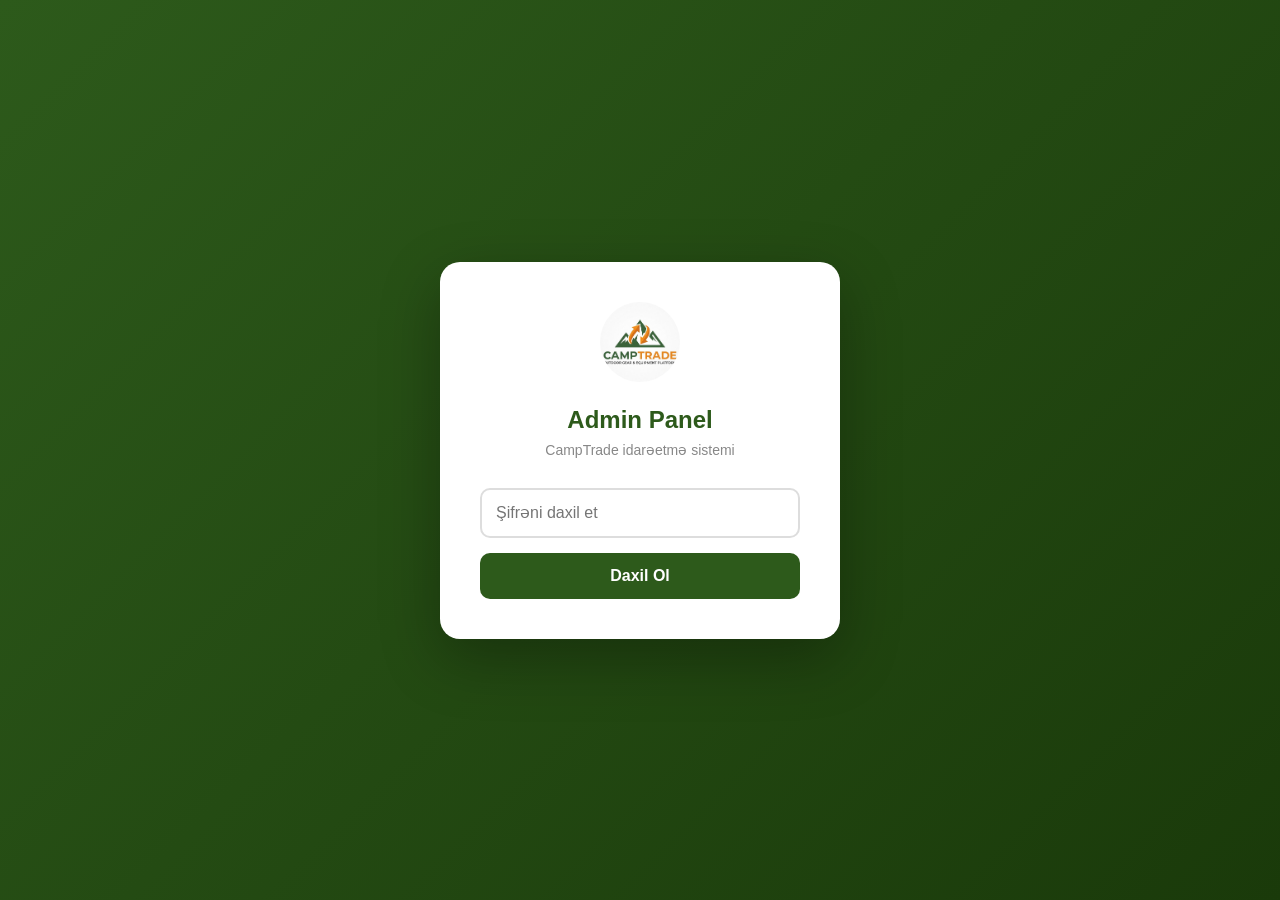
==== admin.html @ 091286c0 "bloglar" ====
<!DOCTYPE html>
<html lang="az">
<head>
    <meta charset="UTF-8">
    <meta name="viewport" content="width=device-width, initial-scale=1.0">
    <title>CampTrade Admin Panel</title>
    <style>
        * { margin: 0; padding: 0; box-sizing: border-box; }
        body { font-family: 'Segoe UI', sans-serif; background: #f0f4f0; }

        .login-screen {
            min-height: 100vh;
            display: flex;
            align-items: center;
            justify-content: center;
            background: linear-gradient(135deg, #2d5a1b, #1a3a0a);
        }

        .login-box {
            background: white;
            padding: 40px;
            border-radius: 20px;
            width: 100%;
            max-width: 400px;
            text-align: center;
            box-shadow: 0 20px 60px rgba(0,0,0,0.3);
        }

        .login-box img { height: 80px; width: 80px; border-radius: 50%; object-fit: cover; margin-bottom: 20px; }
        .login-box h2 { color: #2d5a1b; margin-bottom: 8px; font-size: 24px; }
        .login-box p { color: #888; margin-bottom: 30px; font-size: 14px; }

        .login-box input {
            width: 100%; padding: 14px; border: 2px solid #ddd;
            border-radius: 10px; font-size: 16px; margin-bottom: 15px;
            outline: none; transition: border-color 0.3s;
        }
        .login-box input:focus { border-color: #2d5a1b; }

        .login-btn {
            width: 100%; padding: 14px; background: #2d5a1b; color: white;
            border: none; border-radius: 10px; font-size: 16px; font-weight: 700;
            cursor: pointer; transition: background 0.3s;
        }
        .login-btn:hover { background: #f5a623; }
        .error-msg { color: red; font-size: 13px; margin-top: 10px; display: none; }

        .admin-panel { display: none; }

        .admin-header {
            background: #2d5a1b; color: white; padding: 15px 30px;
            display: flex; justify-content: space-between; align-items: center;
        }
        .admin-header img { height: 45px; width: 45px; border-radius: 50%; object-fit: cover; }
        .admin-header h1 { font-size: 20px; margin-left: 15px; }
        .admin-header-left { display: flex; align-items: center; }

        .logout-btn {
            background: rgba(255,255,255,0.2); color: white; border: none;
            padding: 8px 16px; border-radius: 8px; cursor: pointer;
            font-size: 14px; transition: background 0.3s;
        }
        .logout-btn:hover { background: #f5a623; }

        .admin-content { max-width: 900px; margin: 40px auto; padding: 0 20px; }

        .tabs { display: flex; gap: 10px; margin-bottom: 30px; flex-wrap: wrap; }

        .tab-btn {
            padding: 10px 25px; border: 2px solid #ddd; background: white;
            border-radius: 25px; cursor: pointer; font-size: 15px; font-weight: 600;
            color: #555; transition: all 0.3s;
        }
        .tab-btn.active { background: #2d5a1b; border-color: #2d5a1b; color: white; }

        .form-card {
            background: white; border-radius: 15px; padding: 35px;
            box-shadow: 0 3px 15px rgba(0,0,0,0.08); margin-bottom: 30px;
        }
        .form-card h2 { color: #2d5a1b; margin-bottom: 25px; font-size: 22px; }

        .form-group { margin-bottom: 20px; }
        .form-group label { display: block; font-weight: 600; color: #333; margin-bottom: 8px; font-size: 14px; }

        .form-group input,
        .form-group textarea,
        .form-group select {
            width: 100%; padding: 12px 15px; border: 2px solid #ddd;
            border-radius: 10px; font-size: 15px; outline: none;
            transition: border-color 0.3s; font-family: inherit;
        }
        .form-group input:focus,
        .form-group textarea:focus,
        .form-group select:focus { border-color: #2d5a1b; }
        .form-group textarea { height: 100px; resize: vertical; }

        .form-row { display: grid; grid-template-columns: 1fr 1fr; gap: 20px; }

        .photo-upload-area {
            border: 2px dashed #ddd; border-radius: 10px; padding: 25px;
            text-align: center; cursor: pointer; transition: all 0.3s; position: relative;
        }
        .photo-upload-area:hover { border-color: #2d5a1b; background: #f9fff9; }
        .photo-upload-area input[type="file"] {
            position: absolute; top: 0; left: 0; width: 100%; height: 100%;
            opacity: 0; cursor: pointer; border: none; padding: 0;
        }
        .photo-upload-area .upload-icon { font-size: 35px; margin-bottom: 8px; }
        .photo-upload-area p { color: #888; font-size: 14px; }

        .photo-previews { display: flex; gap: 10px; flex-wrap: wrap; margin-top: 15px; }
        .photo-previews img { width: 80px; height: 80px; object-fit: cover; border-radius: 8px; border: 2px solid #ddd; }

        .submit-btn {
            width: 100%; padding: 15px; background: #f5a623; color: white; border: none;
            border-radius: 10px; font-size: 17px; font-weight: 700; cursor: pointer;
            transition: background 0.3s, transform 0.2s; margin-top: 10px;
        }
        .submit-btn:hover { background: #e09515; transform: translateY(-2px); }
        .submit-btn:disabled { background: #ccc; cursor: not-allowed; transform: none; }

        .success-msg {
            background: #e8f5e9; border: 2px solid #2d5a1b; color: #2d5a1b;
            padding: 15px 20px; border-radius: 10px; margin-top: 15px;
            display: none; font-weight: 600; text-align: center;
        }

        .product-item {
            background: white; border-radius: 12px; padding: 15px 20px;
            margin-bottom: 15px; display: flex; align-items: center;
            gap: 15px; box-shadow: 0 2px 10px rgba(0,0,0,0.06);
        }
        .product-item img { width: 70px; height: 70px; object-fit: cover; border-radius: 8px; background: #eee; }
        .product-item-info { flex: 1; }
        .product-item-info h3 { font-size: 16px; color: #222; margin-bottom: 4px; }
        .product-item-info p { font-size: 13px; color: #888; }
        .product-item-price { font-size: 18px; font-weight: 700; color: #f5a623; white-space: nowrap; }

        .delete-btn {
            background: #ffe5e5; color: #e53e3e; border: none; padding: 8px 14px;
            border-radius: 8px; cursor: pointer; font-size: 13px; font-weight: 600;
            transition: background 0.3s; white-space: nowrap;
        }
        .delete-btn:hover { background: #e53e3e; color: white; }
        .empty-list { text-align: center; padding: 40px; color: #aaa; font-size: 15px; }
        .loading-spinner { text-align: center; padding: 15px; color: #888; display: none; }

        .blog-editor-toolbar {
            background: #f5f5f5; padding: 8px 12px; display: flex;
            gap: 8px; flex-wrap: wrap; border-bottom: 1px solid #ddd;
        }
        .blog-editor-toolbar button {
            background: white; border: 1px solid #ddd; padding: 5px 10px;
            border-radius: 5px; cursor: pointer; font-size: 14px; transition: background 0.2s;
        }
        .blog-editor-toolbar button:hover { background: #e8f5e9; }

        .blog-editor-body {
            padding: 15px; min-height: 300px; outline: none;
            font-size: 15px; line-height: 1.8; font-family: 'Segoe UI', sans-serif;
        }

        @media (max-width: 600px) {
            .form-row { grid-template-columns: 1fr; }
            .admin-content { padding: 0 15px; }
            .product-item { flex-wrap: wrap; }
        }
    </style>
</head>
<body>

<div class="login-screen" id="loginScreen">
    <div class="login-box">
        <img src="images/logo.jpeg" alt="CampTrade">
        <h2>Admin Panel</h2>
        <p>CampTrade idarəetmə sistemi</p>
        <input type="password" id="passwordInput" placeholder="Şifrəni daxil et"
               onkeypress="if(event.key==='Enter') login()">
        <button class="login-btn" onclick="login()">Daxil Ol</button>
        <p class="error-msg" id="errorMsg">❌ Şifrə səhvdir!</p>
    </div>
</div>

<div class="admin-panel" id="adminPanel">
    <div class="admin-header">
        <div class="admin-header-left">
            <img src="images/logo.jpeg" alt="CampTrade">
            <h1>CampTrade Admin Panel</h1>
        </div>
        <button class="logout-btn" onclick="logout()">🚪 Çıxış</button>
    </div>

    <div class="admin-content">
        <div class="tabs">
            <button class="tab-btn active" onclick="showTab('addProduct', this)">➕ Məhsul Əlavə Et</button>
            <button class="tab-btn" onclick="showTab('satisList', this)">🛒 Satılıq</button>
            <button class="tab-btn" onclick="showTab('kirayeList', this)">⛺ Kirayə</button>
            <button class="tab-btn" onclick="showTab('addBlog', this)">📝 Blog Əlavə Et</button>
            <button class="tab-btn" onclick="showTab('blogList', this)">📰 Bloglar</button>
        </div>

        <!-- ADD PRODUCT -->
        <div id="addProduct">
            <div class="form-card">
                <h2>➕ Yeni Məhsul Əlavə Et</h2>

                <div class="form-group">
                    <label>📦 Kateqoriya</label>
                    <select id="category" onchange="toggleCondition()">
                        <option value="satis">🛒 Satılıq</option>
                        <option value="kiraye">⛺ Kirayə</option>
                    </select>
                </div>

                <div class="form-group">
                    <label>📝 Məhsul Adı</label>
                    <input type="text" id="productName" placeholder="Məs: Coleman 4 Nəfərlik Çadır">
                </div>

                <div class="form-row">
                    <div class="form-group">
                        <label>💰 Qiymət (AZN)</label>
                        <input type="number" id="productPrice" placeholder="Məs: 150">
                    </div>
                    <div class="form-group" id="conditionGroup">
                        <label>✅ Vəziyyət</label>
                        <select id="productCondition">
                            <option value="Yeni">🟢 Yeni</option>
                            <option value="İşlənmiş - Əla">🟡 İşlənmiş - Əla</option>
                            <option value="İşlənmiş - Yaxşı">🟠 İşlənmiş - Yaxşı</option>
                        </select>
                    </div>
                </div>

                <div class="form-group">
                    <label>📋 Məhsul Haqqında</label>
                    <textarea id="productDesc" placeholder="Məhsul haqqında ətraflı məlumat yazın..."></textarea>
                </div>

                <div class="form-group">
                    <label>📱 WhatsApp Nömrə</label>
                    <input type="text" id="productWhatsapp" placeholder="Məs: 994501234567">
                </div>

                <div class="form-group">
                    <label>📷 Məhsul Şəkilləri (bir neçə şəkil seçə bilərsən)</label>
                    <div class="photo-upload-area">
                        <input type="file" id="photoFiles" accept="image/*" multiple onchange="previewPhotos(this)">
                        <div class="upload-icon">📸</div>
                        <p>Şəkil yükləmək üçün bura bas</p>
                        <p style="font-size:12px; color:#aaa; margin-top:5px">Bir neçə şəkil seçə bilərsən</p>
                    </div>
                    <div class="photo-previews" id="photoPreviews"></div>
                </div>

                <button class="submit-btn" id="submitBtn" onclick="addProduct()">✅ Məhsulu Əlavə Et</button>
                <div class="loading-spinner" id="loadingSpinner">⏳ Şəkillər yüklənir...</div>
                <div class="success-msg" id="successMsg">🎉 Məhsul uğurla əlavə edildi!</div>
            </div>
        </div>

        <!-- SATIS LIST -->
        <div id="satisList" style="display:none">
            <div class="form-card">
                <h2>🛒 Satılıq Məhsullar</h2>
                <div id="satisListContent"><div class="empty-list">⏳ Yüklənir...</div></div>
            </div>
        </div>

        <!-- KIRAYE LIST -->
        <div id="kirayeList" style="display:none">
            <div class="form-card">
                <h2>⛺ Kirayə Məhsullar</h2>
                <div id="kirayeListContent"><div class="empty-list">⏳ Yüklənir...</div></div>
            </div>
        </div>

        <!-- ADD BLOG -->
        <div id="addBlog" style="display:none">
            <div class="form-card">
                <h2>📝 Yeni Blog Yazısı</h2>

                <div class="form-group">
                    <label>📌 Başlıq</label>
                    <input type="text" id="blogTitle" placeholder="Məs: Kempinqə Gedərkən Nə Lazımdır?">
                </div>

                <div class="form-row">
                    <div class="form-group">
                        <label>🏷️ Kateqoriya</label>
                        <select id="blogCategory">
                            <option value="Başlanğıc">🔰 Başlanğıc</option>
                            <option value="Avadanlıq">🎒 Avadanlıq</option>
                            <option value="Azərbaycan">🇦🇿 Azərbaycan</option>
                            <option value="Təcrübə">🏔️ Təcrübə</option>
                        </select>
                    </div>
                    <div class="form-group">
                        <label>⏱️ Oxuma müddəti</label>
                        <input type="text" id="blogReadTime" placeholder="Məs: 5 dəq oxu">
                    </div>
                </div>

                <div class="form-group">
                    <label>📷 Kapaq Şəkli</label>
                    <div class="photo-upload-area">
                        <input type="file" id="blogPhotoFile" accept="image/*" onchange="previewBlogPhoto(this)">
                        <div class="upload-icon">📸</div>
                        <p>Şəkil yükləmək üçün bura bas</p>
                    </div>
                    <img id="blogPhotoPreview" style="width:100%; max-height:200px; object-fit:cover; border-radius:8px; margin-top:10px; display:none;" alt="preview">
                    <input type="text" id="blogPhotoUrl" placeholder="Və ya şəkil linki yapışdır" style="margin-top:10px; width:100%; padding:12px; border:2px solid #ddd; border-radius:10px; font-size:15px; outline:none; font-family:inherit;">
                </div>

                <div class="form-group">
                    <label>✍️ Məqalə Mətni</label>
                    <div style="border:2px solid #ddd; border-radius:10px; overflow:hidden;">
                        <div class="blog-editor-toolbar">
                            <button type="button" onclick="formatText('bold')"><b>B</b></button>
                            <button type="button" onclick="formatText('italic')"><i>I</i></button>
                            <button type="button" onclick="insertHeading()">H2</button>
                            <button type="button" onclick="insertList()">• List</button>
                            <button type="button" onclick="insertTip()" style="background:#e8f5e9; color:#2d5a1b; border-color:#2d5a1b;">💡 Tip</button>
                        </div>
                        <div id="blogContent" class="blog-editor-body" contenteditable="true">
                            Buraya məqalənizi yazın...
                        </div>
                    </div>
                </div>

                <button class="submit-btn" id="blogSubmitBtn" onclick="addBlog()">✅ Blogu Yayımla</button>
                <div class="loading-spinner" id="blogSpinner">⏳ Yüklənir...</div>
                <div class="success-msg" id="blogSuccessMsg">🎉 Blog uğurla yayımlandı!</div>
            </div>
        </div>

        <!-- BLOG LIST -->
        <div id="blogList" style="display:none">
            <div class="form-card">
                <h2>📰 Bütün Blog Yazıları</h2>
                <div id="blogListContent"><div class="empty-list">⏳ Yüklənir...</div></div>
            </div>
        </div>

    </div>
</div>

<script>
    var ADMIN_PASSWORD = "camptrade2026";
    var SUPABASE_URL = "https://iupwahtmnybxrowbkcfs.supabase.co";
    var SUPABASE_KEY = "eyJhbGciOiJIUzI1NiIsInR5cCI6IkpXVCJ9.eyJpc3MiOiJzdXBhYmFzZSIsInJlZiI6Iml1cHdhaHRtbnlieHJvd2JrY2ZzIiwicm9sZSI6ImFub24iLCJpYXQiOjE3ODAzMTU3MDksImV4cCI6MjA5NTg5MTcwOX0.QG1fL54mB8-mMKhb3Amc7W7yhTAfo3mCP5UubdVqw4E";
    var IMGBB_KEY = "1a08b81b0667fea48665bf27e5b35541";

    function login() {
        var pass = document.getElementById('passwordInput').value;
        if (pass === ADMIN_PASSWORD) {
            document.getElementById('loginScreen').style.display = 'none';
            document.getElementById('adminPanel').style.display = 'block';
        } else {
            document.getElementById('errorMsg').style.display = 'block';
        }
    }

    function logout() {
        document.getElementById('loginScreen').style.display = 'flex';
        document.getElementById('adminPanel').style.display = 'none';
        document.getElementById('passwordInput').value = '';
    }

    function showTab(tab, btn) {
        ['addProduct','satisList','kirayeList','addBlog','blogList'].forEach(function(t) {
            document.getElementById(t).style.display = 'none';
        });
        document.querySelectorAll('.tab-btn').forEach(function(b) { b.classList.remove('active'); });
        document.getElementById(tab).style.display = 'block';
        btn.classList.add('active');
        if (tab === 'satisList') loadList('satis');
        if (tab === 'kirayeList') loadList('kiraye');
        if (tab === 'blogList') loadBlogList();
    }

    function toggleCondition() {
        var cat = document.getElementById('category').value;
        document.getElementById('conditionGroup').style.display = cat === 'satis' ? 'block' : 'none';
    }

    function previewPhotos(input) {
        var container = document.getElementById('photoPreviews');
        container.innerHTML = '';
        Array.from(input.files).forEach(function(file) {
            var reader = new FileReader();
            reader.onload = function(e) {
                var img = document.createElement('img');
                img.src = e.target.result;
                container.appendChild(img);
            };
            reader.readAsDataURL(file);
        });
    }

    function previewBlogPhoto(input) {
        if (input.files && input.files[0]) {
            var reader = new FileReader();
            reader.onload = function(e) {
                var preview = document.getElementById('blogPhotoPreview');
                preview.src = e.target.result;
                preview.style.display = 'block';
                document.getElementById('blogPhotoUrl').value = '';
            };
            reader.readAsDataURL(input.files[0]);
        }
    }

    function formatText(cmd) {
        document.execCommand(cmd, false, null);
        document.getElementById('blogContent').focus();
    }

    function insertHeading() {
        document.execCommand('formatBlock', false, 'h2');
        document.getElementById('blogContent').focus();
    }

    function insertList() {
        document.execCommand('insertUnorderedList', false, null);
        document.getElementById('blogContent').focus();
    }

    function insertTip() {
        var tip = '<div style="background:#e8f5e9;border-left:4px solid #2d5a1b;padding:12px 16px;border-radius:0 8px 8px 0;margin:15px 0;"><p style="margin:0;color:#2d5a1b;font-weight:600;">💡 Məsləhət: buraya yazın</p></div>';
        document.execCommand('insertHTML', false, tip);
        document.getElementById('blogContent').focus();
    }

    async function uploadToImgBB(file) {
        var formData = new FormData();
        formData.append('image', file);
        var res = await fetch('https://api.imgbb.com/1/upload?key=' + IMGBB_KEY, {
            method: 'POST',
            body: formData
        });
        var data = await res.json();
        return data.success ? data.data.url : null;
    }

    async function addProduct() {
        var name = document.getElementById('productName').value.trim();
        var price = document.getElementById('productPrice').value;
        var desc = document.getElementById('productDesc').value.trim();
        var whatsapp = document.getElementById('productWhatsapp').value.trim();
        var category = document.getElementById('category').value;
        var condition = document.getElementById('productCondition').value;
        var files = document.getElementById('photoFiles').files;

        if (!name || !price || !desc || !whatsapp) {
            alert('❌ Zəhmət olmasa bütün sahələri doldurun!');
            return;
        }

        var submitBtn = document.getElementById('submitBtn');
        var spinner = document.getElementById('loadingSpinner');
        var successMsg = document.getElementById('successMsg');

        submitBtn.disabled = true;
        spinner.style.display = 'block';
        successMsg.style.display = 'none';

        try {
            var imageUrls = [];
            for (var i = 0; i < files.length; i++) {
                var url = await uploadToImgBB(files[i]);
                if (url) imageUrls.push(url);
            }

            var res = await fetch(SUPABASE_URL + '/rest/v1/products', {
                method: 'POST',
                headers: {
                    'apikey': SUPABASE_KEY,
                    'Authorization': 'Bearer ' + SUPABASE_KEY,
                    'Content-Type': 'application/json',
                    'Prefer': 'return=minimal'
                },
                body: JSON.stringify({
                    ad: name,
                    qiymet: parseFloat(price),
                    kateqoriya: category,
                    veziyyet: category === 'satis' ? condition : 'Kirayə',
                    melumat: desc,
                    whatsapp: whatsapp,
                    sekiller: imageUrls.join(',')
                })
            });

            spinner.style.display = 'none';
            submitBtn.disabled = false;

            if (res.ok) {
                document.getElementById('productName').value = '';
                document.getElementById('productPrice').value = '';
                document.getElementById('productDesc').value = '';
                document.getElementById('productWhatsapp').value = '';
                document.getElementById('photoFiles').value = '';
                document.getElementById('photoPreviews').innerHTML = '';
                successMsg.style.display = 'block';
                setTimeout(function() { successMsg.style.display = 'none'; }, 4000);
            } else {
                alert('❌ Xəta baş verdi');
            }
        } catch(e) {
            spinner.style.display = 'none';
            submitBtn.disabled = false;
            alert('❌ Xəta: ' + e.message);
        }
    }

    async function addBlog() {
        var title = document.getElementById('blogTitle').value.trim();
        var category = document.getElementById('blogCategory').value;
        var readTime = document.getElementById('blogReadTime').value.trim();
        var content = document.getElementById('blogContent').innerHTML;
        var photoFile = document.getElementById('blogPhotoFile').files[0];
        var photoUrl = document.getElementById('blogPhotoUrl').value.trim();

        if (!title || !readTime) {
            alert('❌ Başlıq və oxuma müddəti mütləqdir!');
            return;
        }

        var submitBtn = document.getElementById('blogSubmitBtn');
        var spinner = document.getElementById('blogSpinner');
        var successMsg = document.getElementById('blogSuccessMsg');

        submitBtn.disabled = true;
        spinner.style.display = 'block';
        successMsg.style.display = 'none';

        var finalImageUrl = '';

        try {
            if (photoFile) {
                var url = await uploadToImgBB(photoFile);
                if (url) finalImageUrl = url;
            } else if (photoUrl) {
                finalImageUrl = photoUrl;
            }

            var res = await fetch(SUPABASE_URL + '/rest/v1/blogs', {
                method: 'POST',
                headers: {
                    'apikey': SUPABASE_KEY,
                    'Authorization': 'Bearer ' + SUPABASE_KEY,
                    'Content-Type': 'application/json',
                    'Prefer': 'return=minimal'
                },
                body: JSON.stringify({
                    baslig: title,
                    metn: content,
                    sekil: finalImageUrl,
                    kateqoriya: category,
                    oxuma_muddeti: readTime
                })
            });

            spinner.style.display = 'none';
            submitBtn.disabled = false;

            if (res.ok) {
                document.getElementById('blogTitle').value = '';
                document.getElementById('blogReadTime').value = '';
                document.getElementById('blogContent').innerHTML = 'Buraya məqalənizi yazın...';
                document.getElementById('blogPhotoFile').value = '';
                document.getElementById('blogPhotoPreview').style.display = 'none';
                document.getElementById('blogPhotoUrl').value = '';
                successMsg.style.display = 'block';
                setTimeout(function() { successMsg.style.display = 'none'; }, 4000);
            } else {
                alert('❌ Xəta baş verdi');
            }
        } catch(e) {
            spinner.style.display = 'none';
            submitBtn.disabled = false;
            alert('❌ Xəta: ' + e.message);
        }
    }

    async function loadList(category) {
        var containerId = category + 'ListContent';
        var container = document.getElementById(containerId);
        container.innerHTML = '<div class="empty-list">⏳ Yüklənir...</div>';

        try {
            var res = await fetch(SUPABASE_URL + '/rest/v1/products?kateqoriya=eq.' + category + '&order=created_at.desc', {
                headers: {
                    'apikey': SUPABASE_KEY,
                    'Authorization': 'Bearer ' + SUPABASE_KEY
                }
            });
            var products = await res.json();

            if (!products || products.length === 0) {
                container.innerHTML = '<div class="empty-list">📭 Hələ məhsul əlavə edilməyib</div>';
                return;
            }

            container.innerHTML = products.map(function(p) {
                var firstImg = p.sekiller ? p.sekiller.split(',')[0] : 'images/logo.jpeg';
                return '<div class="product-item">' +
                    '<img src="' + firstImg + '" alt="' + p.ad + '" onerror="this.src=\'images/logo.jpeg\'">' +
                    '<div class="product-item-info">' +
                        '<h3>' + p.ad + '</h3>' +
                        '<p>' + p.melumat.substring(0, 60) + '...</p>' +
                        '<p style="color:#2d5a1b;font-size:12px;margin-top:4px">' + p.veziyyet + '</p>' +
                    '</div>' +
                    '<div class="product-item-price">' + p.qiymet + ' AZN</div>' +
                    '<button class="delete-btn" onclick="deleteProduct(\'' + p.id + '\',\'' + category + '\')">🗑️ Sil</button>' +
                '</div>';
            }).join('');
        } catch(e) {
            container.innerHTML = '<div class="empty-list">❌ Xəta baş verdi</div>';
        }
    }

    async function deleteProduct(id, category) {
        if (!confirm('Bu məhsulu silmək istəyirsiniz?')) return;
        var res = await fetch(SUPABASE_URL + '/rest/v1/products?id=eq.' + id, {
            method: 'DELETE',
            headers: {
                'apikey': SUPABASE_KEY,
                'Authorization': 'Bearer ' + SUPABASE_KEY
            }
        });
        if (res.ok) loadList(category);
        else alert('❌ Silmə zamanı xəta');
    }

    async function loadBlogList() {
        var container = document.getElementById('blogListContent');
        container.innerHTML = '<div class="empty-list">⏳ Yüklənir...</div>';

        try {
            var res = await fetch(SUPABASE_URL + '/rest/v1/blogs?order=created_at.desc', {
                headers: {
                    'apikey': SUPABASE_KEY,
                    'Authorization': 'Bearer ' + SUPABASE_KEY
                }
            });
            var blogs = await res.json();

            if (!blogs || blogs.length === 0) {
                container.innerHTML = '<div class="empty-list">📭 Hələ blog əlavə edilməyib</div>';
                return;
            }

            container.innerHTML = blogs.map(function(b) {
                return '<div class="product-item">' +
                    '<img src="' + (b.sekil || 'images/logo.jpeg') + '" alt="' + b.baslig + '" onerror="this.src=\'images/logo.jpeg\'">' +
                    '<div class="product-item-info">' +
                        '<h3>' + b.baslig + '</h3>' +
                        '<p>' + b.kateqoriya + ' · ' + b.oxuma_muddeti + '</p>' +
                    '</div>' +
                    '<button class="delete-btn" onclick="deleteBlog(\'' + b.id + '\')">🗑️ Sil</button>' +
                '</div>';
            }).join('');
        } catch(e) {
            container.innerHTML = '<div class="empty-list">❌ Xəta baş verdi</div>';
        }
    }

    async function deleteBlog(id) {
        if (!confirm('Bu blogu silmək istəyirsiniz?')) return;
        var res = await fetch(SUPABASE_URL + '/rest/v1/blogs?id=eq.' + id, {
            method: 'DELETE',
            headers: {
                'apikey': SUPABASE_KEY,
                'Authorization': 'Bearer ' + SUPABASE_KEY
            }
        });
        if (res.ok) loadBlogList();
        else alert('❌ Silmə zamanı xəta');
    }
</script>

</body>
</html>
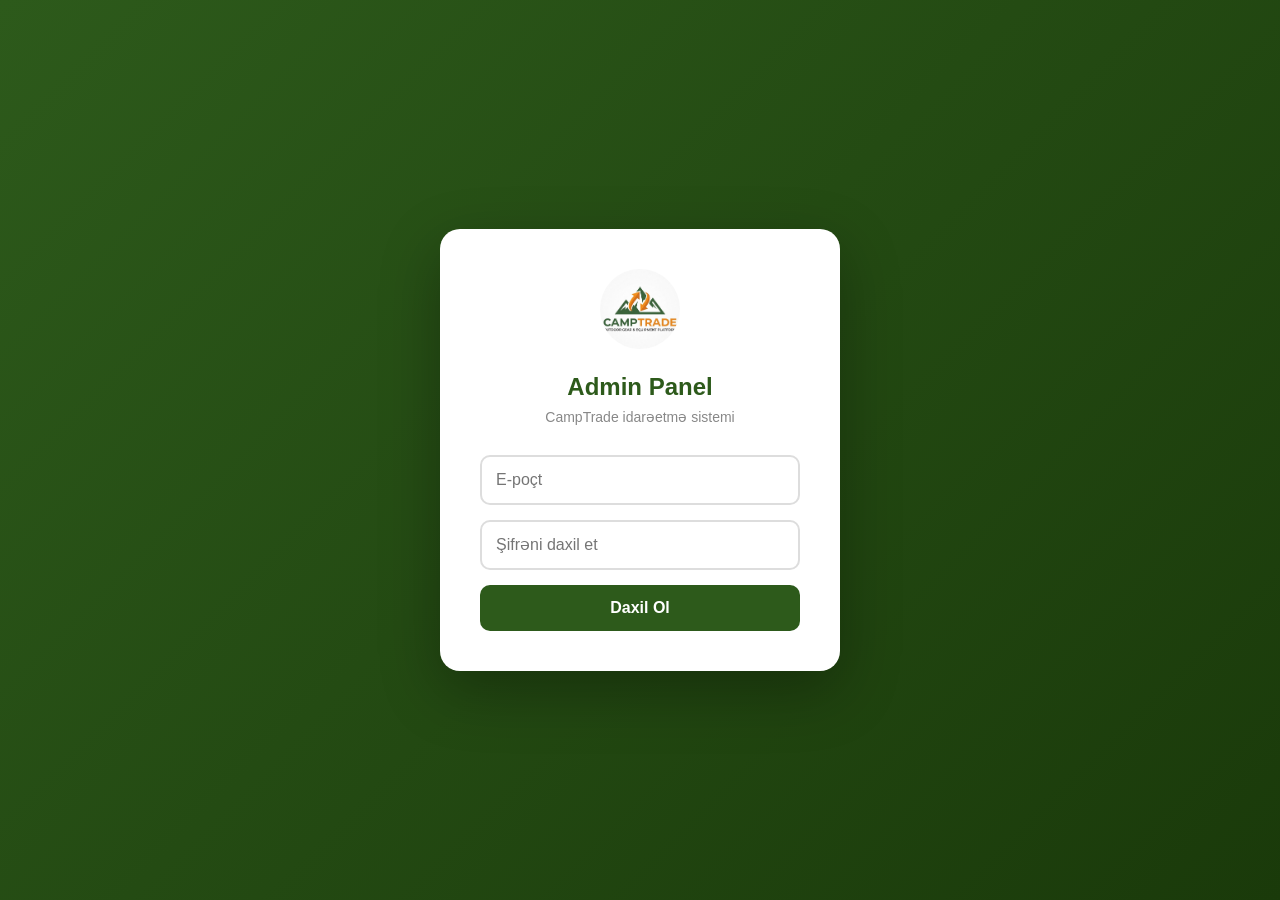
==== commit 13fbccaa: "Move admin login to Supabase Auth" ====
--- a/admin.html
+++ b/admin.html
@@ -3,6 +3,7 @@
 <head>
     <meta charset="UTF-8">
     <meta name="viewport" content="width=device-width, initial-scale=1.0">
+    <link rel="icon" type="image/x-icon" href="favicon.ico">
     <title>CampTrade Admin Panel</title>
     <style>
         * { margin: 0; padding: 0; box-sizing: border-box; }
@@ -63,7 +64,6 @@
         .logout-btn:hover { background: #f5a623; }
 
         .admin-content { max-width: 900px; margin: 40px auto; padding: 0 20px; }
-
         .tabs { display: flex; gap: 10px; margin-bottom: 30px; flex-wrap: wrap; }
 
         .tab-btn {
@@ -108,8 +108,75 @@
         .photo-upload-area .upload-icon { font-size: 35px; margin-bottom: 8px; }
         .photo-upload-area p { color: #888; font-size: 14px; }
 
-        .photo-previews { display: flex; gap: 10px; flex-wrap: wrap; margin-top: 15px; }
-        .photo-previews img { width: 80px; height: 80px; object-fit: cover; border-radius: 8px; border: 2px solid #ddd; }
+        /* PHOTO REORDER */
+        .photo-reorder-container {
+            display: flex;
+            gap: 10px;
+            flex-wrap: wrap;
+            margin-top: 15px;
+            min-height: 20px;
+        }
+
+        .photo-reorder-item {
+            position: relative;
+            width: 100px;
+            height: 100px;
+            border-radius: 10px;
+            overflow: hidden;
+            border: 3px solid #ddd;
+            cursor: grab;
+            transition: border-color 0.3s, transform 0.2s;
+            user-select: none;
+        }
+
+        .photo-reorder-item:active { cursor: grabbing; transform: scale(1.05); }
+        .photo-reorder-item.dragging { opacity: 0.4; border-color: #f5a623; }
+        .photo-reorder-item.drag-over { border-color: #2d5a1b; transform: scale(1.05); }
+
+        .photo-reorder-item img {
+            width: 100%; height: 100%; object-fit: cover;
+        }
+
+        .photo-reorder-item .photo-num {
+            position: absolute;
+            top: 5px; left: 5px;
+            background: rgba(0,0,0,0.65);
+            color: white;
+            width: 22px; height: 22px;
+            border-radius: 50%;
+            font-size: 12px;
+            font-weight: 700;
+            display: flex;
+            align-items: center;
+            justify-content: center;
+        }
+
+        .photo-reorder-item .photo-num.first {
+            background: #f5a623;
+        }
+
+        .photo-reorder-item .remove-photo {
+            position: absolute;
+            top: 5px; right: 5px;
+            background: rgba(229,57,53,0.85);
+            color: white;
+            border: none;
+            width: 22px; height: 22px;
+            border-radius: 50%;
+            font-size: 14px;
+            cursor: pointer;
+            display: flex;
+            align-items: center;
+            justify-content: center;
+            line-height: 1;
+        }
+
+        .reorder-hint {
+            font-size: 12px;
+            color: #888;
+            margin-top: 8px;
+            display: none;
+        }
 
         .submit-btn {
             width: 100%; padding: 15px; background: #f5a623; color: white; border: none;
@@ -136,12 +203,20 @@
         .product-item-info p { font-size: 13px; color: #888; }
         .product-item-price { font-size: 18px; font-weight: 700; color: #f5a623; white-space: nowrap; }
 
+        .edit-btn {
+            background: #e8f5e9; color: #2d5a1b; border: none; padding: 8px 14px;
+            border-radius: 8px; cursor: pointer; font-size: 13px; font-weight: 600;
+            transition: background 0.3s; white-space: nowrap;
+        }
+        .edit-btn:hover { background: #2d5a1b; color: white; }
+
         .delete-btn {
             background: #ffe5e5; color: #e53e3e; border: none; padding: 8px 14px;
             border-radius: 8px; cursor: pointer; font-size: 13px; font-weight: 600;
             transition: background 0.3s; white-space: nowrap;
         }
         .delete-btn:hover { background: #e53e3e; color: white; }
+
         .empty-list { text-align: center; padding: 40px; color: #aaa; font-size: 15px; }
         .loading-spinner { text-align: center; padding: 15px; color: #888; display: none; }
 
@@ -158,6 +233,25 @@
         .blog-editor-body {
             padding: 15px; min-height: 300px; outline: none;
             font-size: 15px; line-height: 1.8; font-family: 'Segoe UI', sans-serif;
+        }
+
+        .edit-modal {
+            display: none; position: fixed; top: 0; left: 0;
+            width: 100%; height: 100%; background: rgba(0,0,0,0.7);
+            z-index: 1000; overflow-y: auto; padding: 20px;
+        }
+
+        .edit-box {
+            max-width: 700px; margin: 30px auto; background: white;
+            border-radius: 20px; padding: 35px; position: relative;
+        }
+
+        .edit-box h2 { color: #2d5a1b; margin-bottom: 25px; font-size: 22px; }
+
+        .edit-close {
+            position: absolute; top: 15px; right: 15px; background: #eee;
+            border: none; width: 34px; height: 34px; border-radius: 50%;
+            font-size: 18px; cursor: pointer;
         }
 
         @media (max-width: 600px) {
@@ -174,10 +268,11 @@
         <img src="images/logo.jpeg" alt="CampTrade">
         <h2>Admin Panel</h2>
         <p>CampTrade idarəetmə sistemi</p>
+        <input type="email" id="emailInput" placeholder="E-poçt">
         <input type="password" id="passwordInput" placeholder="Şifrəni daxil et"
                onkeypress="if(event.key==='Enter') login()">
         <button class="login-btn" onclick="login()">Daxil Ol</button>
-        <p class="error-msg" id="errorMsg">❌ Şifrə səhvdir!</p>
+        <p class="error-msg" id="errorMsg"> ❌ E-poçt və ya şifrə səhvdir! </p>
     </div>
 </div>
 
@@ -243,14 +338,15 @@
                 </div>
 
                 <div class="form-group">
-                    <label>📷 Məhsul Şəkilləri (bir neçə şəkil seçə bilərsən)</label>
+                    <label>📷 Məhsul Şəkilləri</label>
                     <div class="photo-upload-area">
-                        <input type="file" id="photoFiles" accept="image/*" multiple onchange="previewPhotos(this)">
+                        <input type="file" id="photoFiles" accept="image/*" multiple onchange="handlePhotoSelect(this)">
                         <div class="upload-icon">📸</div>
                         <p>Şəkil yükləmək üçün bura bas</p>
                         <p style="font-size:12px; color:#aaa; margin-top:5px">Bir neçə şəkil seçə bilərsən</p>
                     </div>
-                    <div class="photo-previews" id="photoPreviews"></div>
+                    <div class="photo-reorder-container" id="photoReorderContainer"></div>
+                    <p class="reorder-hint" id="reorderHint">💡 Şəkilləri sürükləyərək sıralamanı dəyişə bilərsən. 🟠 1 — əsas şəkildir.</p>
                 </div>
 
                 <button class="submit-btn" id="submitBtn" onclick="addProduct()">✅ Məhsulu Əlavə Et</button>
@@ -276,63 +372,114 @@
         </div>
 
         <!-- ADD BLOG -->
-        <div id="addBlog" style="display:none">
-            <div class="form-card">
-                <h2>📝 Yeni Blog Yazısı</h2>
-
-                <div class="form-group">
-                    <label>📌 Başlıq</label>
-                    <input type="text" id="blogTitle" placeholder="Məs: Kempinqə Gedərkən Nə Lazımdır?">
+<div id="addBlog" style="display:none">
+    <div class="form-card">
+        <h2>📝 Yeni Blog Yazısı</h2>
+
+        <div class="form-group">
+            <label>📌 Başlıq</label>
+            <input type="text" id="blogTitle" placeholder="Məs: Kempinqə Gedərkən Nə Lazımdır?">
+        </div>
+
+        <div class="form-row">
+            <div class="form-group">
+                <label>🏷️ Kateqoriya</label>
+                <select id="blogCategory">
+                    <option value="Başlanğıc">🔰 Başlanğıc</option>
+                    <option value="Avadanlıq">🎒 Avadanlıq</option>
+                    <option value="Azərbaycan">🇦🇿 Azərbaycan</option>
+                    <option value="Təcrübə">🏔️ Təcrübə</option>
+                </select>
+            </div>
+            <div class="form-group">
+                <label>⏱️ Oxuma müddəti</label>
+                <input type="text" id="blogReadTime" placeholder="Məs: 5 dəq oxu">
+            </div>
+        </div>
+
+        <div class="form-group">
+            <label>📷 Kapaq Şəkli (Əsas şəkil - yuxarıda görünür)</label>
+            <div class="photo-upload-area">
+                <input type="file" id="blogPhotoFile" accept="image/*" onchange="previewBlogPhoto(this)">
+                <div class="upload-icon">📸</div>
+                <p>Kapaq şəklini yükləmək üçün bura bas</p>
+            </div>
+            <img id="blogPhotoPreview" style="width:100%; max-height:200px; object-fit:cover; border-radius:8px; margin-top:10px; display:none;" alt="preview">
+            <input type="text" id="blogPhotoUrl" placeholder="Və ya şəkil linki yapışdır" style="margin-top:10px; width:100%; padding:12px; border:2px solid #ddd; border-radius:10px; font-size:15px; outline:none; font-family:inherit;">
+        </div>
+
+        <div class="form-group">
+            <label>✍️ Məqalə Mətni</label>
+            <div style="border:2px solid #ddd; border-radius:10px; overflow:hidden; background:white;">
+
+                <!-- TOOLBAR -->
+                <div style="background:#f8f8f8; padding:10px 12px; display:flex; gap:6px; flex-wrap:wrap; border-bottom:2px solid #eee; align-items:center;">
+
+                    <!-- Text formatting -->
+                    <button type="button" onclick="blogCmd('bold')"
+                        style="background:white;border:1px solid #ddd;padding:6px 12px;border-radius:6px;cursor:pointer;font-weight:bold;font-size:14px;" title="Qalın">B</button>
+
+                    <button type="button" onclick="blogCmd('italic')"
+                        style="background:white;border:1px solid #ddd;padding:6px 12px;border-radius:6px;cursor:pointer;font-style:italic;font-size:14px;" title="İtalik">I</button>
+
+                    <button type="button" onclick="blogCmd('underline')"
+                        style="background:white;border:1px solid #ddd;padding:6px 12px;border-radius:6px;cursor:pointer;text-decoration:underline;font-size:14px;" title="Alt xətt">U</button>
+
+                    <div style="width:1px;height:24px;background:#ddd;margin:0 4px;"></div>
+
+                    <!-- Headings -->
+                    <button type="button" onclick="blogBlock('h2')"
+                        style="background:white;border:1px solid #ddd;padding:6px 12px;border-radius:6px;cursor:pointer;font-size:13px;font-weight:700;" title="Başlıq">H2</button>
+
+                    <button type="button" onclick="blogBlock('h3')"
+                        style="background:white;border:1px solid #ddd;padding:6px 12px;border-radius:6px;cursor:pointer;font-size:13px;font-weight:600;" title="Alt başlıq">H3</button>
+
+                    <button type="button" onclick="blogBlock('p')"
+                        style="background:white;border:1px solid #ddd;padding:6px 12px;border-radius:6px;cursor:pointer;font-size:13px;" title="Normal mətn">¶</button>
+
+                    <div style="width:1px;height:24px;background:#ddd;margin:0 4px;"></div>
+
+                    <!-- Lists -->
+                    <button type="button" onclick="blogCmd('insertUnorderedList')"
+                        style="background:white;border:1px solid #ddd;padding:6px 12px;border-radius:6px;cursor:pointer;font-size:14px;" title="Siyahı">• List</button>
+
+                    <button type="button" onclick="blogCmd('insertOrderedList')"
+                        style="background:white;border:1px solid #ddd;padding:6px 12px;border-radius:6px;cursor:pointer;font-size:14px;" title="Nömrəli siyahı">1. List</button>
+
+                    <div style="width:1px;height:24px;background:#ddd;margin:0 4px;"></div>
+
+                    <!-- Special -->
+                    <button type="button" onclick="insertBlogTip()"
+                        style="background:#e8f5e9;border:1px solid #2d5a1b;padding:6px 12px;border-radius:6px;cursor:pointer;font-size:13px;color:#2d5a1b;font-weight:600;" title="Məsləhət qutusu">💡 Tip</button>
+
+                    <button type="button" onclick="insertBlogImage()"
+                        style="background:#fff3e0;border:1px solid #f5a623;padding:6px 12px;border-radius:6px;cursor:pointer;font-size:13px;color:#e65100;font-weight:600;" title="Şəkil əlavə et">📷 Şəkil</button>
+
+                    <div style="width:1px;height:24px;background:#ddd;margin:0 4px;"></div>
+
+                    <!-- Align -->
+                    <button type="button" onclick="blogCmd('justifyLeft')"
+                        style="background:white;border:1px solid #ddd;padding:6px 10px;border-radius:6px;cursor:pointer;font-size:14px;" title="Sol">≡</button>
+
+                    <button type="button" onclick="blogCmd('justifyCenter')"
+                        style="background:white;border:1px solid #ddd;padding:6px 10px;border-radius:6px;cursor:pointer;font-size:14px;" title="Orta">≡</button>
                 </div>
 
-                <div class="form-row">
-                    <div class="form-group">
-                        <label>🏷️ Kateqoriya</label>
-                        <select id="blogCategory">
-                            <option value="Başlanğıc">🔰 Başlanğıc</option>
-                            <option value="Avadanlıq">🎒 Avadanlıq</option>
-                            <option value="Azərbaycan">🇦🇿 Azərbaycan</option>
-                            <option value="Təcrübə">🏔️ Təcrübə</option>
-                        </select>
-                    </div>
-                    <div class="form-group">
-                        <label>⏱️ Oxuma müddəti</label>
-                        <input type="text" id="blogReadTime" placeholder="Məs: 5 dəq oxu">
-                    </div>
+                <!-- EDITOR -->
+                <div id="blogContent"
+                    contenteditable="true"
+                    style="padding:20px; min-height:350px; outline:none; font-size:15px; line-height:1.8; font-family:'Segoe UI',sans-serif; color:#333;">
+                    <p>Buraya məqalənizi yazın...</p>
                 </div>
-
-                <div class="form-group">
-                    <label>📷 Kapaq Şəkli</label>
-                    <div class="photo-upload-area">
-                        <input type="file" id="blogPhotoFile" accept="image/*" onchange="previewBlogPhoto(this)">
-                        <div class="upload-icon">📸</div>
-                        <p>Şəkil yükləmək üçün bura bas</p>
-                    </div>
-                    <img id="blogPhotoPreview" style="width:100%; max-height:200px; object-fit:cover; border-radius:8px; margin-top:10px; display:none;" alt="preview">
-                    <input type="text" id="blogPhotoUrl" placeholder="Və ya şəkil linki yapışdır" style="margin-top:10px; width:100%; padding:12px; border:2px solid #ddd; border-radius:10px; font-size:15px; outline:none; font-family:inherit;">
-                </div>
-
-                <div class="form-group">
-                    <label>✍️ Məqalə Mətni</label>
-                    <div style="border:2px solid #ddd; border-radius:10px; overflow:hidden;">
-                        <div class="blog-editor-toolbar">
-                            <button type="button" onclick="formatText('bold')"><b>B</b></button>
-                            <button type="button" onclick="formatText('italic')"><i>I</i></button>
-                            <button type="button" onclick="insertHeading()">H2</button>
-                            <button type="button" onclick="insertList()">• List</button>
-                            <button type="button" onclick="insertTip()" style="background:#e8f5e9; color:#2d5a1b; border-color:#2d5a1b;">💡 Tip</button>
-                        </div>
-                        <div id="blogContent" class="blog-editor-body" contenteditable="true">
-                            Buraya məqalənizi yazın...
-                        </div>
-                    </div>
-                </div>
-
-                <button class="submit-btn" id="blogSubmitBtn" onclick="addBlog()">✅ Blogu Yayımla</button>
-                <div class="loading-spinner" id="blogSpinner">⏳ Yüklənir...</div>
-                <div class="success-msg" id="blogSuccessMsg">🎉 Blog uğurla yayımlandı!</div>
             </div>
-        </div>
+            <p style="font-size:12px;color:#aaa;margin-top:8px;">💡 Mətn seçib B/I/U düymələrinə basın. Şəkil əlavə etmək üçün 📷 düyməsini basın.</p>
+        </div>
+
+        <button class="submit-btn" id="blogSubmitBtn" onclick="addBlog()">✅ Blogu Yayımla</button>
+        <div class="loading-spinner" id="blogSpinner">⏳ Yüklənir...</div>
+        <div class="success-msg" id="blogSuccessMsg">🎉 Blog uğurla yayımlandı!</div>
+    </div>
+</div>
 
         <!-- BLOG LIST -->
         <div id="blogList" style="display:none">
@@ -341,30 +488,136 @@
                 <div id="blogListContent"><div class="empty-list">⏳ Yüklənir...</div></div>
             </div>
         </div>
-
     </div>
 </div>
 
+<!-- EDIT MODAL -->
+<div class="edit-modal" id="editModal">
+    <div class="edit-box">
+        <button class="edit-close" onclick="closeEdit()">✕</button>
+        <h2>✏️ Məhsulu Düzəlt</h2>
+
+        <div class="form-group">
+            <label>📝 Məhsul Adı</label>
+            <input type="text" id="editName">
+        </div>
+
+        <div class="form-row">
+            <div class="form-group">
+                <label>💰 Qiymət (AZN)</label>
+                <input type="number" id="editPrice">
+            </div>
+            <div class="form-group" id="editConditionGroup">
+                <label>✅ Vəziyyət</label>
+                <select id="editCondition">
+                    <option value="Yeni">🟢 Yeni</option>
+                    <option value="İşlənmiş - Əla">🟡 İşlənmiş - Əla</option>
+                    <option value="İşlənmiş - Yaxşı">🟠 İşlənmiş - Yaxşı</option>
+                </select>
+            </div>
+        </div>
+
+        <div class="form-group">
+            <label>📋 Məhsul Haqqında</label>
+            <textarea id="editDesc" style="height:120px;"></textarea>
+        </div>
+
+        <div class="form-group">
+            <label>📱 WhatsApp Nömrə</label>
+            <input type="text" id="editWhatsapp">
+        </div>
+
+        <div class="form-group">
+            <label>📷 Mövcud Şəkillər (sürükləyərək sırala, ✕ ilə sil)</label>
+            <div class="photo-reorder-container" id="editCurrentImages"></div>
+            <div style="margin-top:15px;">
+                <label>📷 Yeni Şəkil Əlavə Et</label>
+                <div class="photo-upload-area">
+                    <input type="file" id="editNewPhotos" accept="image/*" multiple onchange="handleEditPhotoSelect(this)">
+                    <div class="upload-icon">📸</div>
+                    <p>Yeni şəkil əlavə etmək üçün bas</p>
+                </div>
+                <div class="photo-reorder-container" id="editNewPreview"></div>
+            </div>
+        </div>
+
+        <button class="submit-btn" id="editSaveBtn" onclick="saveEdit()">💾 Yadda Saxla</button>
+    </div>
+</div>
+
 <script>
-    var ADMIN_PASSWORD = "camptrade2026";
     var SUPABASE_URL = "https://iupwahtmnybxrowbkcfs.supabase.co";
     var SUPABASE_KEY = "eyJhbGciOiJIUzI1NiIsInR5cCI6IkpXVCJ9.eyJpc3MiOiJzdXBhYmFzZSIsInJlZiI6Iml1cHdhaHRtbnlieHJvd2JrY2ZzIiwicm9sZSI6ImFub24iLCJpYXQiOjE3ODAzMTU3MDksImV4cCI6MjA5NTg5MTcwOX0.QG1fL54mB8-mMKhb3Amc7W7yhTAfo3mCP5UubdVqw4E";
     var IMGBB_KEY = "1a08b81b0667fea48665bf27e5b35541";
 
-    function login() {
+    var AUTH_TOKEN = SUPABASE_KEY;   // giriş etməyibsə, ziyarətçi açarı
+    var REFRESH_TOKEN = '';
+    var refreshTimer = null;
+
+    // Stores File objects in order for new product
+    var orderedFiles = [];
+    // Stores existing image URLs for edit
+    var editExistingUrls = [];
+    // Stores new File objects for edit
+    var editNewFiles = [];
+
+    var editingId = '';
+    var editingCategory = '';
+
+    async function login() {
+        var email = document.getElementById('emailInput').value.trim();
         var pass = document.getElementById('passwordInput').value;
-        if (pass === ADMIN_PASSWORD) {
-            document.getElementById('loginScreen').style.display = 'none';
-            document.getElementById('adminPanel').style.display = 'block';
-        } else {
-            document.getElementById('errorMsg').style.display = 'block';
-        }
+        var errorMsg = document.getElementById('errorMsg');
+        errorMsg.style.display = 'none';
+
+        try {
+            var res = await fetch(SUPABASE_URL + '/auth/v1/token?grant_type=password', {
+                method: 'POST',
+                headers: { 'apikey': SUPABASE_KEY, 'Content-Type': 'application/json' },
+                body: JSON.stringify({ email: email, password: pass })
+            });
+            var data = await res.json();
+
+            if (res.ok && data.access_token) {
+                AUTH_TOKEN = data.access_token;
+                REFRESH_TOKEN = data.refresh_token;
+                document.getElementById('loginScreen').style.display = 'none';
+                document.getElementById('adminPanel').style.display = 'block';
+                startTokenRefresh();
+            } else {
+                errorMsg.style.display = 'block';
+            }
+        } catch (e) {
+            errorMsg.style.display = 'block';
+        }
+    }
+
+    function startTokenRefresh() {
+        clearInterval(refreshTimer);
+        refreshTimer = setInterval(async function() {
+            try {
+                var res = await fetch(SUPABASE_URL + '/auth/v1/token?grant_type=refresh_token', {
+                    method: 'POST',
+                    headers: { 'apikey': SUPABASE_KEY, 'Content-Type': 'application/json' },
+                    body: JSON.stringify({ refresh_token: REFRESH_TOKEN })
+                });
+                var data = await res.json();
+                if (res.ok && data.access_token) {
+                    AUTH_TOKEN = data.access_token;
+                    REFRESH_TOKEN = data.refresh_token;
+                }
+            } catch (e) {}
+        }, 50 * 60 * 1000);
     }
 
     function logout() {
+        clearInterval(refreshTimer);
+        AUTH_TOKEN = SUPABASE_KEY;
+        REFRESH_TOKEN = '';
         document.getElementById('loginScreen').style.display = 'flex';
         document.getElementById('adminPanel').style.display = 'none';
         document.getElementById('passwordInput').value = '';
+        document.getElementById('emailInput').value = '';
     }
 
     function showTab(tab, btn) {
@@ -384,19 +637,173 @@
         document.getElementById('conditionGroup').style.display = cat === 'satis' ? 'block' : 'none';
     }
 
-    function previewPhotos(input) {
-        var container = document.getElementById('photoPreviews');
+    // ============ PHOTO REORDER SYSTEM ============
+
+    function handlePhotoSelect(input) {
+        var newFiles = Array.from(input.files);
+        newFiles.forEach(function(f) { orderedFiles.push(f); });
+        renderPhotoReorder('photoReorderContainer', orderedFiles, true);
+        if (orderedFiles.length > 1) {
+            document.getElementById('reorderHint').style.display = 'block';
+        }
+        // Reset input so same files can be re-selected
+        input.value = '';
+    }
+
+    function renderPhotoReorder(containerId, filesArray, isNew) {
+        var container = document.getElementById(containerId);
         container.innerHTML = '';
-        Array.from(input.files).forEach(function(file) {
-            var reader = new FileReader();
-            reader.onload = function(e) {
-                var img = document.createElement('img');
-                img.src = e.target.result;
-                container.appendChild(img);
+
+        filesArray.forEach(function(file, index) {
+            var item = document.createElement('div');
+            item.className = 'photo-reorder-item';
+            item.draggable = true;
+            item.setAttribute('data-index', index);
+
+            var numEl = document.createElement('div');
+            numEl.className = 'photo-num' + (index === 0 ? ' first' : '');
+            numEl.textContent = index + 1;
+
+            var removeBtn = document.createElement('button');
+            removeBtn.className = 'remove-photo';
+            removeBtn.innerHTML = '✕';
+            removeBtn.onclick = function(e) {
+                e.stopPropagation();
+                if (isNew) {
+                    orderedFiles.splice(index, 1);
+                    renderPhotoReorder(containerId, orderedFiles, true);
+                } else {
+                    editNewFiles.splice(index, 1);
+                    renderPhotoReorder(containerId, editNewFiles, false);
+                }
             };
-            reader.readAsDataURL(file);
+
+            var img = document.createElement('img');
+
+            if (file instanceof File) {
+                var reader = new FileReader();
+                reader.onload = function(e) { img.src = e.target.result; };
+                reader.readAsDataURL(file);
+            } else {
+                img.src = file;
+            }
+
+            item.appendChild(img);
+            item.appendChild(numEl);
+            item.appendChild(removeBtn);
+            container.appendChild(item);
+
+            // Drag events
+            item.addEventListener('dragstart', function() {
+                item.classList.add('dragging');
+                item.setAttribute('data-drag-index', index);
+            });
+
+            item.addEventListener('dragend', function() {
+                item.classList.remove('dragging');
+                document.querySelectorAll('#' + containerId + ' .photo-reorder-item').forEach(function(el) {
+                    el.classList.remove('drag-over');
+                });
+            });
+
+            item.addEventListener('dragover', function(e) {
+                e.preventDefault();
+                item.classList.add('drag-over');
+            });
+
+            item.addEventListener('dragleave', function() {
+                item.classList.remove('drag-over');
+            });
+
+            item.addEventListener('drop', function(e) {
+                e.preventDefault();
+                var fromIndex = parseInt(document.querySelector('#' + containerId + ' .dragging').getAttribute('data-drag-index'));
+                var toIndex = index;
+                if (fromIndex === toIndex) return;
+
+                if (isNew) {
+                    var moved = orderedFiles.splice(fromIndex, 1)[0];
+                    orderedFiles.splice(toIndex, 0, moved);
+                    renderPhotoReorder(containerId, orderedFiles, true);
+                } else {
+                    var movedEdit = editNewFiles.splice(fromIndex, 1)[0];
+                    editNewFiles.splice(toIndex, 0, movedEdit);
+                    renderPhotoReorder(containerId, editNewFiles, false);
+                }
+            });
         });
     }
+
+    function renderUrlReorder(containerId, urlsArray) {
+        var container = document.getElementById(containerId);
+        container.innerHTML = '';
+
+        urlsArray.forEach(function(url, index) {
+            var item = document.createElement('div');
+            item.className = 'photo-reorder-item';
+            item.draggable = true;
+            item.setAttribute('data-index', index);
+
+            var numEl = document.createElement('div');
+            numEl.className = 'photo-num' + (index === 0 ? ' first' : '');
+            numEl.textContent = index + 1;
+
+            var removeBtn = document.createElement('button');
+            removeBtn.className = 'remove-photo';
+            removeBtn.innerHTML = '✕';
+            removeBtn.onclick = function(e) {
+                e.stopPropagation();
+                editExistingUrls.splice(index, 1);
+                renderUrlReorder(containerId, editExistingUrls);
+            };
+
+            var img = document.createElement('img');
+            img.src = url;
+            img.onerror = function() { this.src = 'images/logo.jpeg'; };
+
+            item.appendChild(img);
+            item.appendChild(numEl);
+            item.appendChild(removeBtn);
+            container.appendChild(item);
+
+            item.addEventListener('dragstart', function() {
+                item.classList.add('dragging');
+                item.setAttribute('data-drag-index', index);
+            });
+
+            item.addEventListener('dragend', function() {
+                item.classList.remove('dragging');
+            });
+
+            item.addEventListener('dragover', function(e) {
+                e.preventDefault();
+                item.classList.add('drag-over');
+            });
+
+            item.addEventListener('dragleave', function() {
+                item.classList.remove('drag-over');
+            });
+
+            item.addEventListener('drop', function(e) {
+                e.preventDefault();
+                var fromIndex = parseInt(document.querySelector('#' + containerId + ' .dragging').getAttribute('data-drag-index'));
+                var toIndex = index;
+                if (fromIndex === toIndex) return;
+                var moved = editExistingUrls.splice(fromIndex, 1)[0];
+                editExistingUrls.splice(toIndex, 0, moved);
+                renderUrlReorder(containerId, editExistingUrls);
+            });
+        });
+    }
+
+    function handleEditPhotoSelect(input) {
+        var newFiles = Array.from(input.files);
+        newFiles.forEach(function(f) { editNewFiles.push(f); });
+        renderPhotoReorder('editNewPreview', editNewFiles, false);
+        input.value = '';
+    }
+
+    // ============ BLOG PHOTO ============
 
     function previewBlogPhoto(input) {
         if (input.files && input.files[0]) {
@@ -411,26 +818,107 @@
         }
     }
 
-    function formatText(cmd) {
+        function blogCmd(cmd) {
+        document.getElementById('blogContent').focus();
         document.execCommand(cmd, false, null);
+    }
+
+    function blogBlock(tag) {
         document.getElementById('blogContent').focus();
-    }
-
-    function insertHeading() {
-        document.execCommand('formatBlock', false, 'h2');
+        document.execCommand('formatBlock', false, tag);
+    }
+
+    function insertBlogTip() {
         document.getElementById('blogContent').focus();
-    }
-
-    function insertList() {
-        document.execCommand('insertUnorderedList', false, null);
-        document.getElementById('blogContent').focus();
-    }
+        var tip = '<div style="background:#e8f5e9;border-left:4px solid #2d5a1b;padding:14px 18px;border-radius:0 10px 10px 0;margin:20px 0;"><p style="margin:0;color:#2d5a1b;font-weight:600;">💡 Məsləhət: buraya yazın</p></div><p></p>';
+        document.execCommand('insertHTML', false, tip);
+    }
+
+    function insertBlogImage() {
+    var input = document.createElement('input');
+    input.type = 'file';
+    input.accept = 'image/*';
+    input.onchange = async function() {
+        var file = input.files[0];
+        if (!file) return;
+
+        var btn = document.querySelector('[onclick="insertBlogImage()"]');
+        var originalText = btn.innerHTML;
+        btn.innerHTML = '⏳ Yüklənir...';
+        btn.disabled = true;
+
+        try {
+            var url = await uploadToImgBB(file);
+            if (!url) {
+                alert('❌ Şəkil yüklənmədi');
+                btn.innerHTML = originalText;
+                btn.disabled = false;
+                return;
+            }
+
+            var caption = prompt('Şəkilin altında yazı (boş buraxsanız keçin):') || '';
+            document.getElementById('blogContent').focus();
+            var imgHtml = '<div style="margin:25px 0;text-align:center;">' +
+                '<img src="' + url + '" style="max-width:100%;border-radius:12px;box-shadow:0 4px 20px rgba(0,0,0,0.1);" alt="' + caption + '">' +
+                (caption ? '<p style="font-size:13px;color:#888;margin-top:8px;font-style:italic;">' + caption + '</p>' : '') +
+                '</div><p></p>';
+            document.execCommand('insertHTML', false, imgHtml);
+
+        } catch(e) {
+            alert('❌ Xəta: ' + e.message);
+        }
+
+        btn.innerHTML = originalText;
+        btn.disabled = false;
+    };
+    input.click();
+    }
+
+    function insertEditBlogImage() {
+    var input = document.createElement('input');
+    input.type = 'file';
+    input.accept = 'image/*';
+    input.onchange = async function() {
+        var file = input.files[0];
+        if (!file) return;
+
+        var btn = document.querySelector('[onclick="insertEditBlogImage()"]');
+        var originalText = btn.innerHTML;
+        btn.innerHTML = '⏳';
+        btn.disabled = true;
+
+        try {
+            var url = await uploadToImgBB(file);
+            if (!url) {
+                alert('❌ Şəkil yüklənmədi');
+                btn.innerHTML = originalText;
+                btn.disabled = false;
+                return;
+            }
+
+            var caption = prompt('Şəkilin altında yazı (boş buraxsanız keçin):') || '';
+            document.getElementById('editBlogContent').focus();
+            var imgHtml = '<div style="margin:25px 0;text-align:center;"><img src="' + url + '" style="max-width:100%;border-radius:12px;box-shadow:0 4px 20px rgba(0,0,0,0.1);" alt="' + caption + '">' +
+                (caption ? '<p style="font-size:13px;color:#888;margin-top:8px;font-style:italic;">' + caption + '</p>' : '') +
+                '</div><p></p>';
+            document.execCommand('insertHTML', false, imgHtml);
+        } catch(e) {
+            alert('❌ Xəta: ' + e.message);
+        }
+
+        btn.innerHTML = originalText;
+        btn.disabled = false;
+    };
+    input.click();
+}
 
     function insertTip() {
         var tip = '<div style="background:#e8f5e9;border-left:4px solid #2d5a1b;padding:12px 16px;border-radius:0 8px 8px 0;margin:15px 0;"><p style="margin:0;color:#2d5a1b;font-weight:600;">💡 Məsləhət: buraya yazın</p></div>';
         document.execCommand('insertHTML', false, tip);
         document.getElementById('blogContent').focus();
     }
+
+    // ============ IMGBB UPLOAD ============
 
     async function uploadToImgBB(file) {
         var formData = new FormData();
@@ -443,6 +931,8 @@
         return data.success ? data.data.url : null;
     }
 
+    // ============ ADD PRODUCT ============
+
     async function addProduct() {
         var name = document.getElementById('productName').value.trim();
         var price = document.getElementById('productPrice').value;
@@ -450,7 +940,6 @@
         var whatsapp = document.getElementById('productWhatsapp').value.trim();
         var category = document.getElementById('category').value;
         var condition = document.getElementById('productCondition').value;
-        var files = document.getElementById('photoFiles').files;
 
         if (!name || !price || !desc || !whatsapp) {
             alert('❌ Zəhmət olmasa bütün sahələri doldurun!');
@@ -467,8 +956,8 @@
 
         try {
             var imageUrls = [];
-            for (var i = 0; i < files.length; i++) {
-                var url = await uploadToImgBB(files[i]);
+            for (var i = 0; i < orderedFiles.length; i++) {
+                var url = await uploadToImgBB(orderedFiles[i]);
                 if (url) imageUrls.push(url);
             }
 
@@ -476,7 +965,7 @@
                 method: 'POST',
                 headers: {
                     'apikey': SUPABASE_KEY,
-                    'Authorization': 'Bearer ' + SUPABASE_KEY,
+                    'Authorization': 'Bearer ' + AUTH_TOKEN,
                     'Content-Type': 'application/json',
                     'Prefer': 'return=minimal'
                 },
@@ -500,7 +989,9 @@
                 document.getElementById('productDesc').value = '';
                 document.getElementById('productWhatsapp').value = '';
                 document.getElementById('photoFiles').value = '';
-                document.getElementById('photoPreviews').innerHTML = '';
+                document.getElementById('photoReorderContainer').innerHTML = '';
+                document.getElementById('reorderHint').style.display = 'none';
+                orderedFiles = [];
                 successMsg.style.display = 'block';
                 setTimeout(function() { successMsg.style.display = 'none'; }, 4000);
             } else {
@@ -513,6 +1004,8 @@
         }
     }
 
+    // ============ BLOG ============
+
     async function addBlog() {
         var title = document.getElementById('blogTitle').value.trim();
         var category = document.getElementById('blogCategory').value;
@@ -548,7 +1041,7 @@
                 method: 'POST',
                 headers: {
                     'apikey': SUPABASE_KEY,
-                    'Authorization': 'Bearer ' + SUPABASE_KEY,
+                    'Authorization': 'Bearer ' + AUTH_TOKEN,
                     'Content-Type': 'application/json',
                     'Prefer': 'return=minimal'
                 },
@@ -583,6 +1076,8 @@
         }
     }
 
+    // ============ PRODUCT LIST ============
+
     async function loadList(category) {
         var containerId = category + 'ListContent';
         var container = document.getElementById(containerId);
@@ -592,7 +1087,7 @@
             var res = await fetch(SUPABASE_URL + '/rest/v1/products?kateqoriya=eq.' + category + '&order=created_at.desc', {
                 headers: {
                     'apikey': SUPABASE_KEY,
-                    'Authorization': 'Bearer ' + SUPABASE_KEY
+                    'Authorization': 'Bearer ' + AUTH_TOKEN
                 }
             });
             var products = await res.json();
@@ -612,6 +1107,7 @@
                         '<p style="color:#2d5a1b;font-size:12px;margin-top:4px">' + p.veziyyet + '</p>' +
                     '</div>' +
                     '<div class="product-item-price">' + p.qiymet + ' AZN</div>' +
+                    '<button class="edit-btn" onclick="openEdit(\'' + p.id + '\',\'' + category + '\')">✏️ Düzəlt</button>' +
                     '<button class="delete-btn" onclick="deleteProduct(\'' + p.id + '\',\'' + category + '\')">🗑️ Sil</button>' +
                 '</div>';
             }).join('');
@@ -624,16 +1120,108 @@
         if (!confirm('Bu məhsulu silmək istəyirsiniz?')) return;
         var res = await fetch(SUPABASE_URL + '/rest/v1/products?id=eq.' + id, {
             method: 'DELETE',
-            headers: {
-                'apikey': SUPABASE_KEY,
-                'Authorization': 'Bearer ' + SUPABASE_KEY
-            }
+            headers: { 'apikey': SUPABASE_KEY, 'Authorization': 'Bearer ' + AUTH_TOKEN }
         });
         if (res.ok) loadList(category);
         else alert('❌ Silmə zamanı xəta');
     }
 
-    async function loadBlogList() {
+    // ============ EDIT PRODUCT ============
+
+    async function openEdit(id, category) {
+        editingId = id;
+        editingCategory = category;
+        editNewFiles = [];
+
+        var res = await fetch(SUPABASE_URL + '/rest/v1/products?id=eq.' + id, {
+            headers: { 'apikey': SUPABASE_KEY, 'Authorization': 'Bearer ' + AUTH_TOKEN }
+        });
+        var data = await res.json();
+        var p = data[0];
+
+        document.getElementById('editName').value = p.ad;
+        document.getElementById('editPrice').value = p.qiymet;
+        document.getElementById('editDesc').value = p.melumat;
+        document.getElementById('editWhatsapp').value = p.whatsapp;
+        document.getElementById('editCondition').value = p.veziyyet || 'Yeni';
+        document.getElementById('editConditionGroup').style.display = category === 'satis' ? 'block' : 'none';
+
+        editExistingUrls = p.sekiller ? p.sekiller.split(',').filter(function(x) { return x.trim(); }) : [];
+        renderUrlReorder('editCurrentImages', editExistingUrls);
+        document.getElementById('editNewPreview').innerHTML = '';
+
+        document.getElementById('editModal').style.display = 'block';
+        document.body.style.overflow = 'hidden';
+    }
+
+    function closeEdit() {
+        document.getElementById('editModal').style.display = 'none';
+        document.body.style.overflow = 'auto';
+    }
+
+    async function saveEdit() {
+        var name = document.getElementById('editName').value.trim();
+        var price = document.getElementById('editPrice').value;
+        var desc = document.getElementById('editDesc').value.trim();
+        var whatsapp = document.getElementById('editWhatsapp').value.trim();
+        var condition = document.getElementById('editCondition').value;
+
+        if (!name || !price || !desc || !whatsapp) {
+            alert('❌ Bütün sahələri doldurun!');
+            return;
+        }
+
+        var saveBtn = document.getElementById('editSaveBtn');
+        saveBtn.disabled = true;
+        saveBtn.textContent = '⏳ Yüklənir...';
+
+        try {
+            var newUrls = [];
+            for (var i = 0; i < editNewFiles.length; i++) {
+                var url = await uploadToImgBB(editNewFiles[i]);
+                if (url) newUrls.push(url);
+            }
+
+            var allImgs = editExistingUrls.concat(newUrls);
+
+            var res = await fetch(SUPABASE_URL + '/rest/v1/products?id=eq.' + editingId, {
+                method: 'PATCH',
+                headers: {
+                    'apikey': SUPABASE_KEY,
+                    'Authorization': 'Bearer ' + AUTH_TOKEN,
+                    'Content-Type': 'application/json',
+                    'Prefer': 'return=minimal'
+                },
+                body: JSON.stringify({
+                    ad: name,
+                    qiymet: parseFloat(price),
+                    melumat: desc,
+                    whatsapp: whatsapp,
+                    veziyyet: condition,
+                    sekiller: allImgs.join(',')
+                })
+            });
+
+            saveBtn.disabled = false;
+            saveBtn.textContent = '💾 Yadda Saxla';
+
+            if (res.ok) {
+                closeEdit();
+                loadList(editingCategory);
+                alert('✅ Məhsul uğurla yeniləndi!');
+            } else {
+                alert('❌ Xəta baş verdi');
+            }
+        } catch(e) {
+            saveBtn.disabled = false;
+            saveBtn.textContent = '💾 Yadda Saxla';
+            alert('❌ Xəta: ' + e.message);
+        }
+    }
+
+    // ============ BLOG LIST ============
+
+        async function loadBlogList() {
         var container = document.getElementById('blogListContent');
         container.innerHTML = '<div class="empty-list">⏳ Yüklənir...</div>';
 
@@ -641,7 +1229,7 @@
             var res = await fetch(SUPABASE_URL + '/rest/v1/blogs?order=created_at.desc', {
                 headers: {
                     'apikey': SUPABASE_KEY,
-                    'Authorization': 'Bearer ' + SUPABASE_KEY
+                    'Authorization': 'Bearer ' + AUTH_TOKEN
                 }
             });
             var blogs = await res.json();
@@ -658,6 +1246,7 @@
                         '<h3>' + b.baslig + '</h3>' +
                         '<p>' + b.kateqoriya + ' · ' + b.oxuma_muddeti + '</p>' +
                     '</div>' +
+                    '<button class="edit-btn" onclick="openBlogEdit(\'' + b.id + '\')">✏️ Düzəlt</button>' +
                     '<button class="delete-btn" onclick="deleteBlog(\'' + b.id + '\')">🗑️ Sil</button>' +
                 '</div>';
             }).join('');
@@ -670,15 +1259,158 @@
         if (!confirm('Bu blogu silmək istəyirsiniz?')) return;
         var res = await fetch(SUPABASE_URL + '/rest/v1/blogs?id=eq.' + id, {
             method: 'DELETE',
-            headers: {
-                'apikey': SUPABASE_KEY,
-                'Authorization': 'Bearer ' + SUPABASE_KEY
-            }
+            headers: { 'apikey': SUPABASE_KEY, 'Authorization': 'Bearer ' + AUTH_TOKEN }
         });
         if (res.ok) loadBlogList();
         else alert('❌ Silmə zamanı xəta');
     }
+
+        var editingBlogId = '';
+
+    async function openBlogEdit(id) {
+        editingBlogId = id;
+
+        var res = await fetch(SUPABASE_URL + '/rest/v1/blogs?id=eq.' + id, {
+            headers: { 'apikey': SUPABASE_KEY, 'Authorization': 'Bearer ' + AUTH_TOKEN }
+        });
+        var data = await res.json();
+        var b = data[0];
+
+        document.getElementById('editBlogTitle').value = b.baslig;
+        document.getElementById('editBlogCategory').value = b.kateqoriya;
+        document.getElementById('editBlogReadTime').value = b.oxuma_muddeti;
+        document.getElementById('editBlogContent').innerHTML = b.metn;
+        document.getElementById('editBlogCurrentImg').src = b.sekil || '';
+        document.getElementById('editBlogCurrentImg').style.display = b.sekil ? 'block' : 'none';
+
+        document.getElementById('blogEditModal').style.display = 'block';
+        document.body.style.overflow = 'hidden';
+    }
+
+    function closeBlogEdit() {
+        document.getElementById('blogEditModal').style.display = 'none';
+        document.body.style.overflow = 'auto';
+    }
+
+    async function saveBlogEdit() {
+        var title = document.getElementById('editBlogTitle').value.trim();
+        var category = document.getElementById('editBlogCategory').value;
+        var readTime = document.getElementById('editBlogReadTime').value.trim();
+        var content = document.getElementById('editBlogContent').innerHTML;
+        var newPhoto = document.getElementById('editBlogPhoto').files[0];
+        var photoUrl = document.getElementById('editBlogPhotoUrl').value.trim();
+
+        if (!title || !readTime) {
+            alert('❌ Başlıq və oxuma müddəti mütləqdir!');
+            return;
+        }
+
+        var saveBtn = document.getElementById('blogEditSaveBtn');
+        saveBtn.disabled = true;
+        saveBtn.textContent = '⏳ Yüklənir...';
+
+        var finalImg = document.getElementById('editBlogCurrentImg').src || '';
+
+        try {
+            if (newPhoto) {
+                var url = await uploadToImgBB(newPhoto);
+                if (url) finalImg = url;
+            } else if (photoUrl) {
+                finalImg = photoUrl;
+            }
+
+            var res = await fetch(SUPABASE_URL + '/rest/v1/blogs?id=eq.' + editingBlogId, {
+                method: 'PATCH',
+                headers: {
+                    'apikey': SUPABASE_KEY,
+                    'Authorization': 'Bearer ' + AUTH_TOKEN,
+                    'Content-Type': 'application/json',
+                    'Prefer': 'return=minimal'
+                },
+                body: JSON.stringify({
+                    baslig: title,
+                    metn: content,
+                    sekil: finalImg,
+                    kateqoriya: category,
+                    oxuma_muddeti: readTime
+                })
+            });
+
+            saveBtn.disabled = false;
+            saveBtn.textContent = '💾 Yadda Saxla';
+
+            if (res.ok) {
+                closeBlogEdit();
+                loadBlogList();
+                alert('✅ Blog uğurla yeniləndi!');
+            } else {
+                alert('❌ Xəta baş verdi');
+            }
+        } catch(e) {
+            saveBtn.disabled = false;
+            saveBtn.textContent = '💾 Yadda Saxla';
+            alert('❌ Xəta: ' + e.message);
+        }
+    }
+
 </script>
+
+<!-- BLOG EDIT MODAL -->
+<div class="edit-modal" id="blogEditModal">
+    <div class="edit-box" style="max-width:800px;">
+        <button class="edit-close" onclick="closeBlogEdit()">✕</button>
+        <h2>✏️ Blogu Düzəlt</h2>
+
+        <div class="form-group">
+            <label>📌 Başlıq</label>
+            <input type="text" id="editBlogTitle">
+        </div>
+
+        <div class="form-row">
+            <div class="form-group">
+                <label>🏷️ Kateqoriya</label>
+                <select id="editBlogCategory">
+                    <option value="Başlanğıc">🔰 Başlanğıc</option>
+                    <option value="Avadanlıq">🎒 Avadanlıq</option>
+                    <option value="Azərbaycan">🇦🇿 Azərbaycan</option>
+                    <option value="Təcrübə">🏔️ Təcrübə</option>
+                </select>
+            </div>
+            <div class="form-group">
+                <label>⏱️ Oxuma müddəti</label>
+                <input type="text" id="editBlogReadTime">
+            </div>
+        </div>
+
+        <div class="form-group">
+            <label>📷 Kapaq Şəkli</label>
+            <img id="editBlogCurrentImg" style="width:100%;max-height:180px;object-fit:cover;border-radius:8px;margin-bottom:10px;" alt="">
+            <div class="photo-upload-area">
+                <input type="file" id="editBlogPhoto" accept="image/*">
+                <div class="upload-icon">📸</div>
+                <p>Yeni şəkil seç</p>
+            </div>
+            <input type="text" id="editBlogPhotoUrl" placeholder="Və ya yeni şəkil linki" style="margin-top:10px;width:100%;padding:12px;border:2px solid #ddd;border-radius:10px;font-size:15px;outline:none;font-family:inherit;">
+        </div>
+
+        <div class="form-group">
+            <label>✍️ Məqalə Mətni</label>
+            <div style="border:2px solid #ddd;border-radius:10px;overflow:hidden;">
+                <div style="background:#f8f8f8;padding:8px 12px;display:flex;gap:6px;flex-wrap:wrap;border-bottom:2px solid #eee;">
+                    <button type="button" onclick="document.getElementById('editBlogContent').focus();document.execCommand('bold')" style="background:white;border:1px solid #ddd;padding:5px 10px;border-radius:5px;cursor:pointer;font-weight:bold;">B</button>
+                    <button type="button" onclick="document.getElementById('editBlogContent').focus();document.execCommand('italic')" style="background:white;border:1px solid #ddd;padding:5px 10px;border-radius:5px;cursor:pointer;font-style:italic;">I</button>
+                    <button type="button" onclick="document.getElementById('editBlogContent').focus();document.execCommand('underline')" style="background:white;border:1px solid #ddd;padding:5px 10px;border-radius:5px;cursor:pointer;text-decoration:underline;">U</button>
+                    <button type="button" onclick="document.getElementById('editBlogContent').focus();document.execCommand('formatBlock',false,'h2')" style="background:white;border:1px solid #ddd;padding:5px 10px;border-radius:5px;cursor:pointer;font-weight:700;">H2</button>
+                    <button type="button" onclick="document.getElementById('editBlogContent').focus();document.execCommand('insertUnorderedList')" style="background:white;border:1px solid #ddd;padding:5px 10px;border-radius:5px;cursor:pointer;">• List</button>
+                    <button type="button" onclick="insertEditBlogImage()" style="background:#fff3e0;border:1px solid #f5a623;padding:5px 10px;border-radius:5px;cursor:pointer;color:#e65100;font-weight:600;">📷 Şəkil</button>
+                </div>
+                <div id="editBlogContent" contenteditable="true" style="padding:20px;min-height:300px;outline:none;font-size:15px;line-height:1.8;font-family:'Segoe UI',sans-serif;"></div>
+            </div>
+        </div>
+
+        <button class="submit-btn" id="blogEditSaveBtn" onclick="saveBlogEdit()">💾 Yadda Saxla</button>
+    </div>
+</div>
 
 </body>
 </html>
